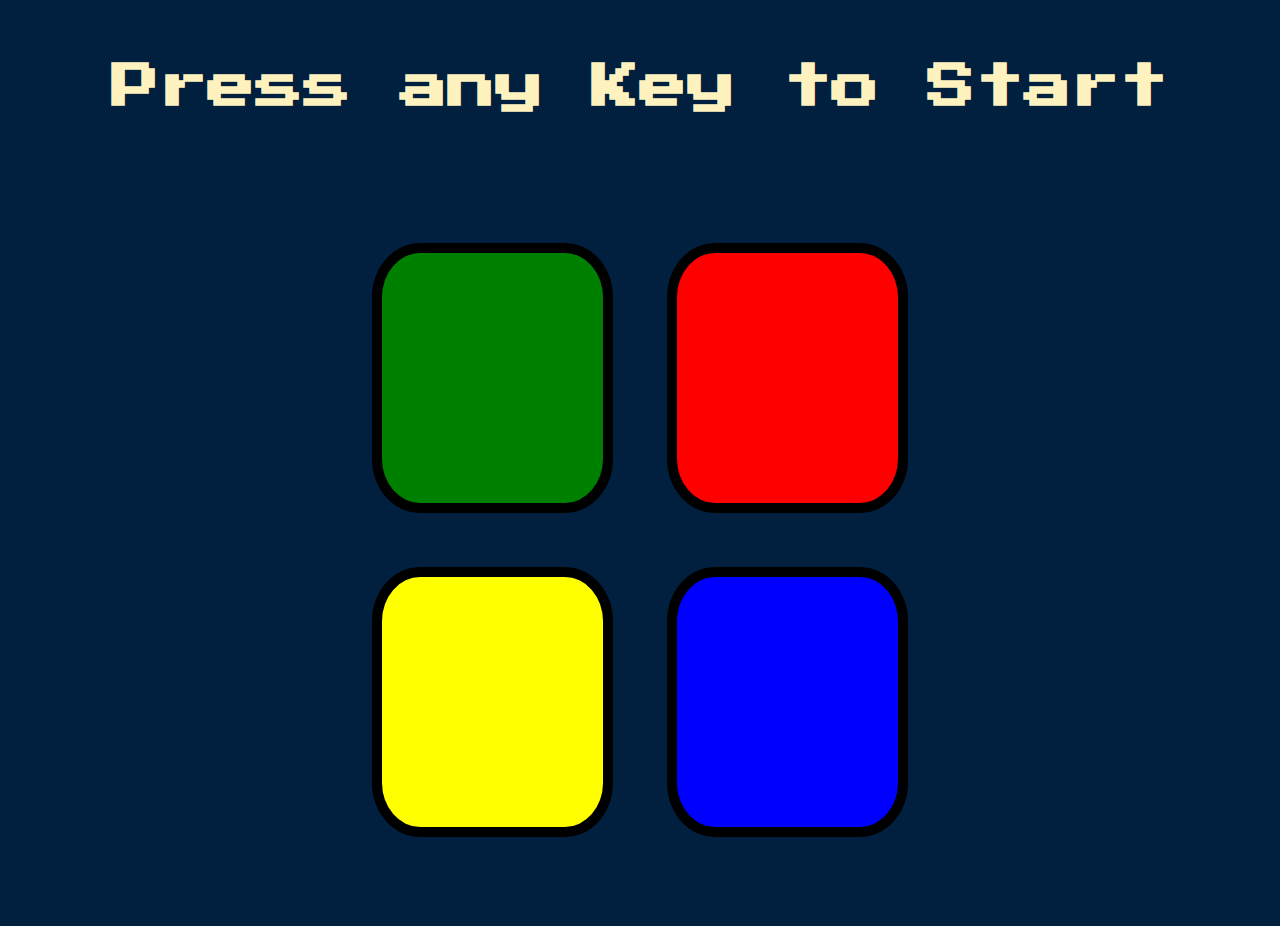
==== index.html @ 52a55ff9 "29-10-2021" ====
<!DOCTYPE html>
<html lang="en" dir="ltr">

<head>
  <meta charset="utf-8">
  <title>Simon</title>
  <link rel="stylesheet" href="styles.css">
  <link href="https://fonts.googleapis.com/css?family=Press+Start+2P" rel="stylesheet">
</head>

<body>
  <h1 id="level-title">Press any Key to Start</h1>
  <h2 id="watch"> </h2>
  <div class="container">
    <div class="row">

      <div type="button" id="green" class="btn green col-lg-4">

      </div>

      <div type="button" id="red" class="btn red col-lg-4">

      </div>
    </div>

    <div class="row">

      <div type="button" id="yellow" class="btn yellow col-lg-4">

      </div>
      <div type="button" id="blue" class="btn blue col-lg-4">

      </div>

    </div>
<h2 id="yourScore"></h2>
<h3></h3>
<h3 id="high-score"></h3>
  </div>
  <!-- javascript link -->
  <script src="https://ajax.googleapis.com/ajax/libs/jquery/3.6.0/jquery.min.js"></script>
  <script src="index.js" charset="utf-8"></script>

  </script>
</body>

</html>
---- styles.css ----
body {
  text-align: center;
  background-color: #011F3F;
}

h2 {
  font-family: 'Press Start 2P', cursive;
  font-size: 1.5rem;
  color: #FEF2BF;
  display: inline-block;
}

h3 {
  font-family: 'Press Start 2P', cursive;
  font-size: 1.5rem;
  color: #FEF2BF;
  display: inline-block;
}

#level-title {
  font-family: 'Press Start 2P', cursive;
  font-size: 3rem;
  margin:  5%;
  color: #FEF2BF;
}

.container {
  display: block;
  width: 50%;
  margin: auto;

}

.btn {
  margin: 25px;
  display: inline-block;
  height: 250px;
  width: 35%;
  border: 10px solid black;
  border-radius: 20%;
}

.looped{
  box-shadow: 0 0 20px gold;
  background-color: purple;

}

.winning {
  background-color: gold;
  opacity: 0.8;
}

.ready-to-play {
  background-color: green;
  opacity: 0.8;
  width: 35%;
  /* height: 5rem;
  font-size: 5rem; */
}

.game-over {
  background-color: red;
  opacity: 0.8;
}

.red {
  background-color: red;
}

.green {
  background-color: green;
}

.blue {
  background-color: blue;
}

.yellow {
  background-color: yellow;
}

.pressed {
  box-shadow: 0 0 20px white;
  background-color: grey;
}

@media  (max-width:1028px){
  .btn{
    height: 100px;
    margin: 5px;
  }
}
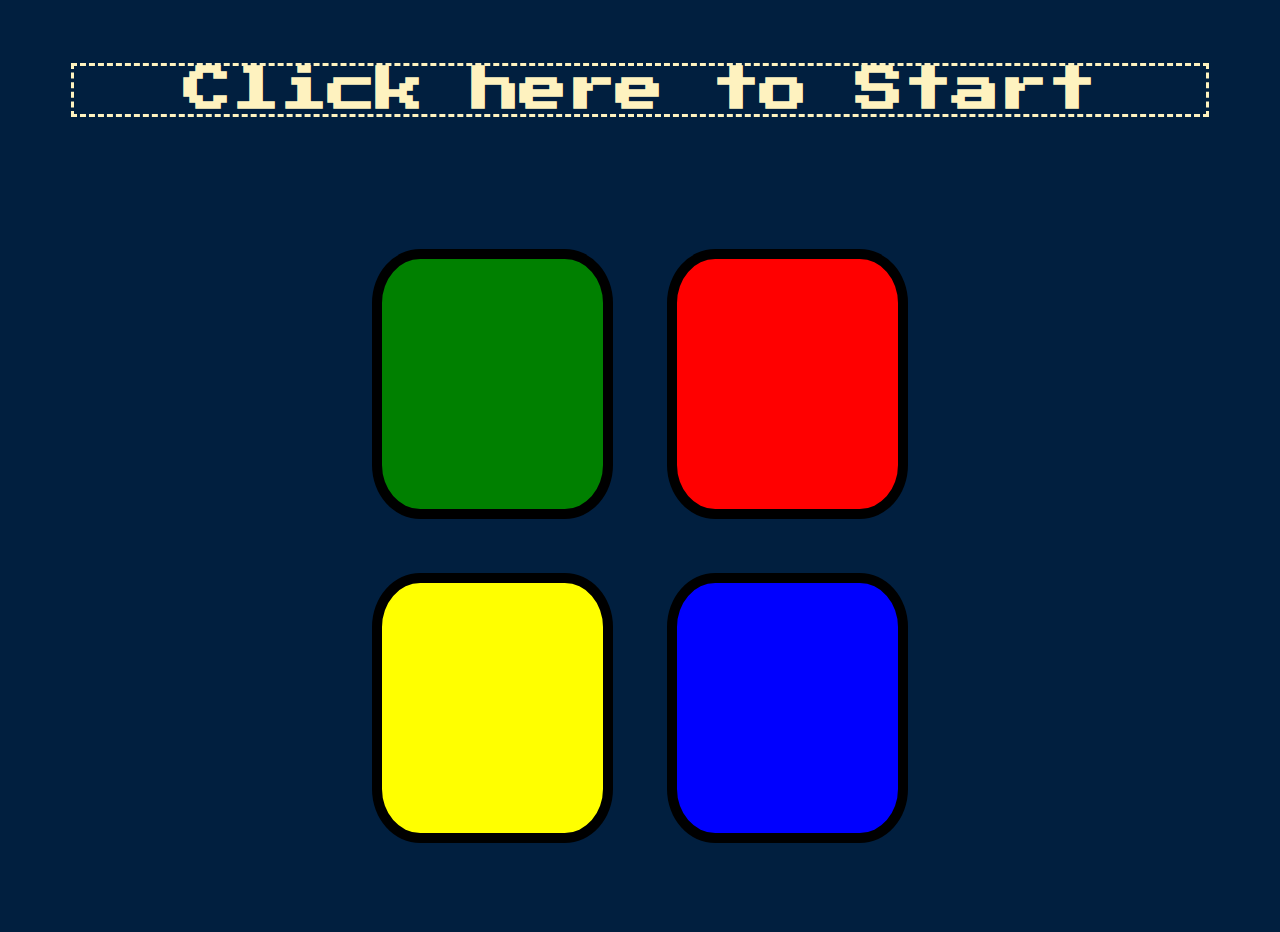
==== commit 0ef5ec94: "29-10-2021 update for mobile" ====
--- a/index.html
+++ b/index.html
@@ -9,7 +9,7 @@
 </head>
 
 <body>
-  <h1 id="level-title">Press any Key to Start</h1>
+  <h1 id="level-title">Click here to Start</h1>
   <h2 id="watch"> </h2>
   <div class="container">
     <div class="row">
--- a/styles.css
+++ b/styles.css
@@ -18,6 +18,8 @@
 }
 
 #level-title {
+  border-style: dashed;
+  border-color: #FEF2BF;
   font-family: 'Press Start 2P', cursive;
   font-size: 3rem;
   margin:  5%;
